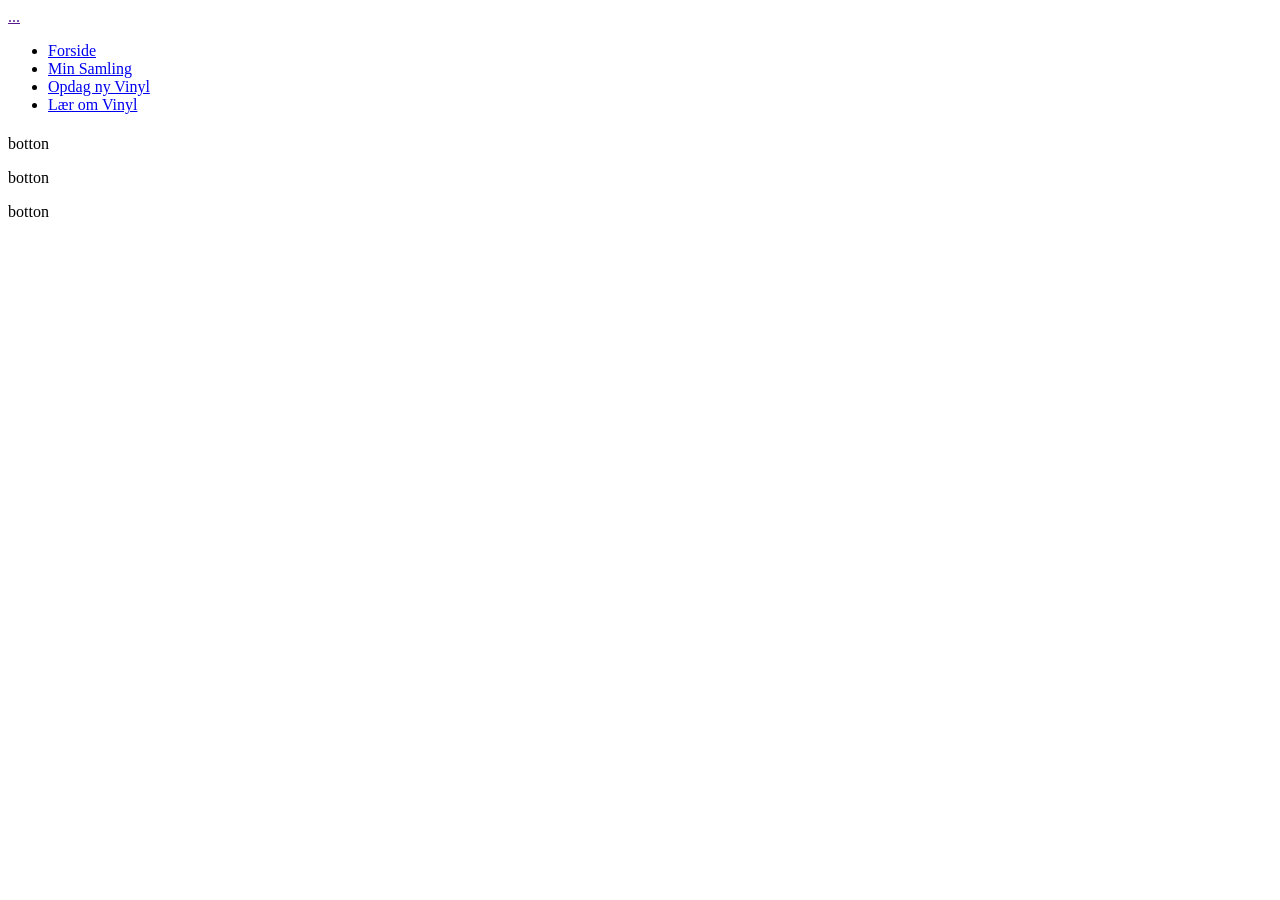
==== min_samling.html @ f33c12c8 "init" ====
<!DOCTYPE html>
<html lang="da">

<head>
    <meta charset="UTF-8">
    <meta name="viewport" content="width=device-width, initial-scale=1.0">
    <meta name="robots" content="noindex">
    <title>Min Samling</title>
    <link rel="stylesheet" href="./css/style.css">
    <link rel="stylesheet" href="./css/layout.css">
</head>

<body>
    <header>
        <div class="logo">
            <a href="">...</a>
        </div>
        <nav>
            <ul class="menu">
                <li><a href="index.html">Forside</a></li>
                <li><a href="min_samling.html">Min Samling</a></li>
                <li><a href="preview_opdagnyvinyl.html">Opdag ny Vinyl</a></li>
                <li><a href="preview_læromvinyl.html">Lær om Vinyl</a></li>
            </ul>
        </nav>
    </header>

    <main>
        <h1></h1>
        <div class="grid_1-1-1">
            <p>botton</p>
            <p>botton</p>
            <p>botton</p>
        </div>
        <div class="grid_1-1-1-1">
            <div></div>
            <div></div>
            <div></div>
            <div></div>
            <div></div>
            <div></div>
            <div></div>
            <div></div>
        </div>
    </main>

    <footer></footer>
</body>

</html>
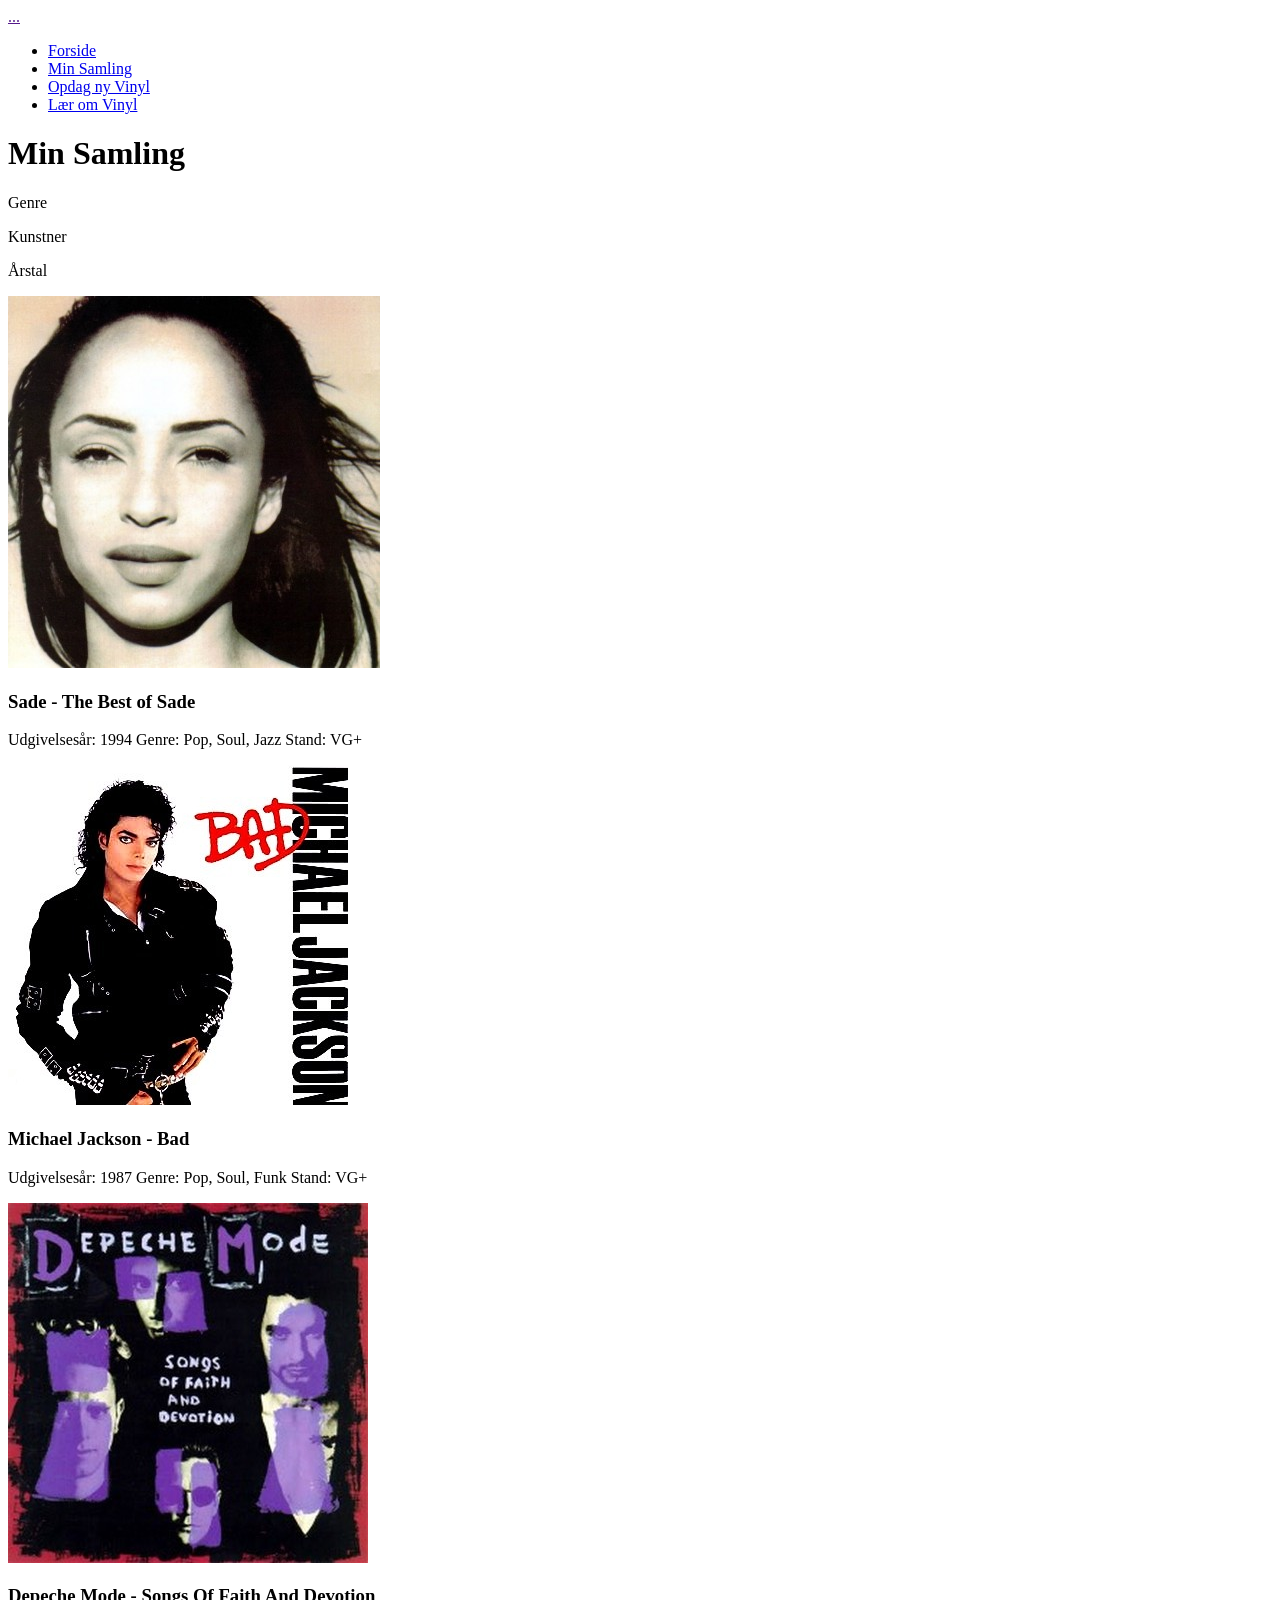
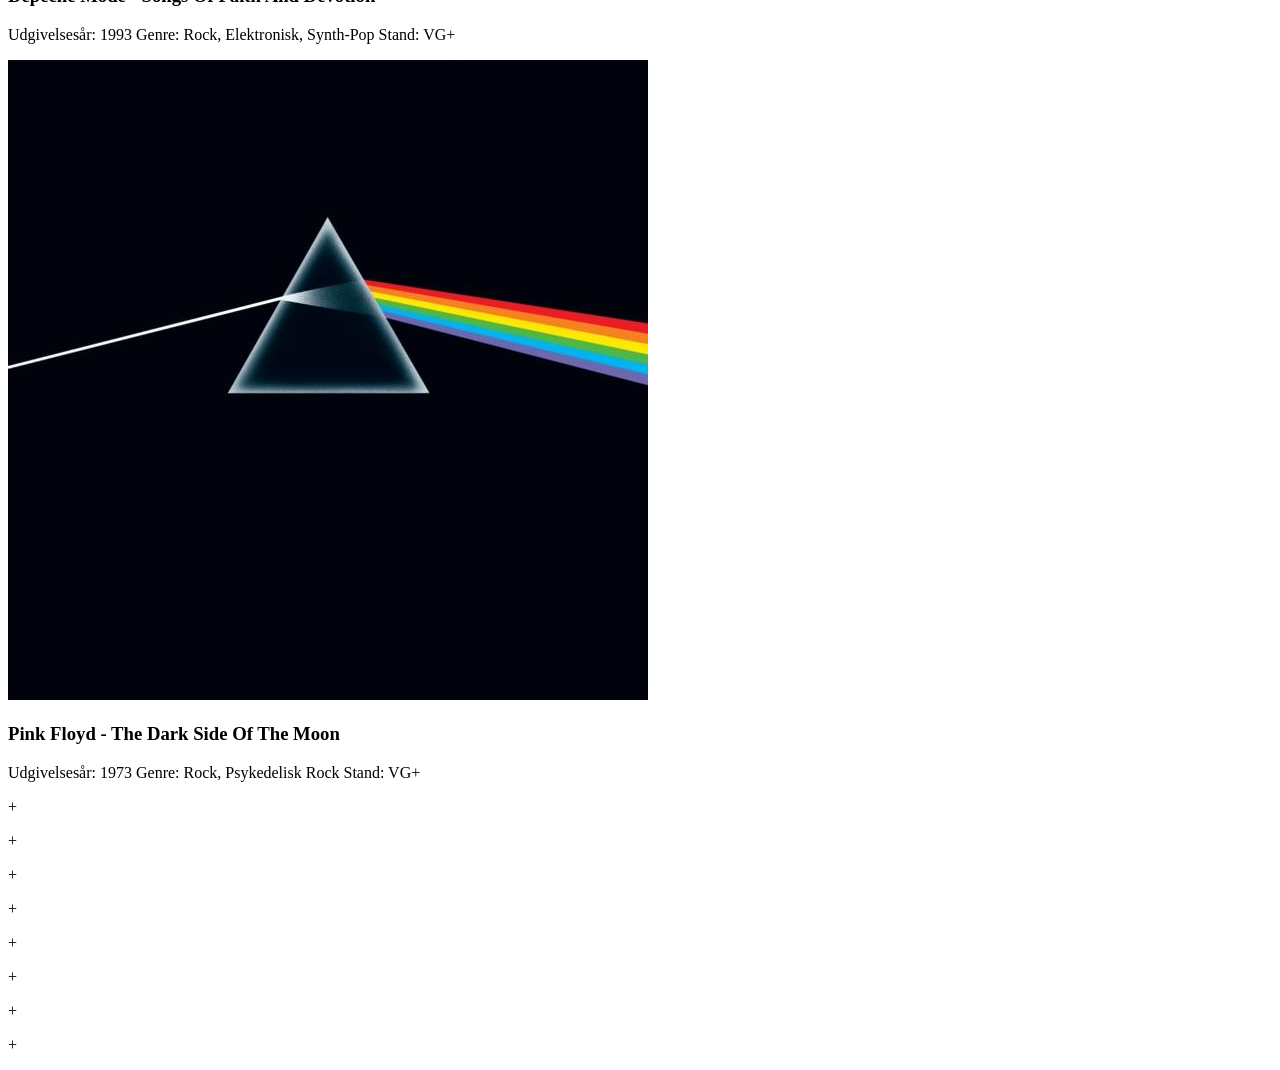
==== commit fe5af800: "indhold done" ====
--- a/min_samling.html
+++ b/min_samling.html
@@ -26,21 +26,65 @@
     </header>
 
     <main>
-        <h1></h1>
+        <h1>Min Samling</h1>
         <div class="grid_1-1-1">
-            <p>botton</p>
-            <p>botton</p>
-            <p>botton</p>
+            <p class="botton">Genre</p>
+            <p class="botton">Kunstner</p>
+            <p class="botton">Årstal</p>
         </div>
         <div class="grid_1-1-1-1">
-            <div></div>
-            <div></div>
-            <div></div>
-            <div></div>
-            <div></div>
-            <div></div>
-            <div></div>
-            <div></div>
+            <div>
+                <img src="./imgs/1658.jpg" alt="sade">
+                <h3>Sade - The Best of Sade</h3>
+                <p>Udgivelsesår: 1994
+                    Genre: Pop, Soul, Jazz
+                    Stand: VG+</p>
+            </div>
+            <div>
+                <img src="./imgs/michaeljacksonbad.jpg" alt="michaeljackson">
+                <h3>Michael Jackson - Bad</h3>
+                <p>Udgivelsesår: 1987
+                    Genre: Pop, Soul, Funk
+                    Stand: VG+</p>
+            </div>
+            <div>
+                <img src="./imgs/6817-depeche-mode-songs-of-faith-and-devotion-LP-1.jpg" alt="depechemode">
+                <h3>Depeche Mode - Songs Of Faith And Devotion</h3>
+                <p>Udgivelsesår: 1993
+                    Genre: Rock, Elektronisk, Synth-Pop
+                    Stand: VG+</p>
+            </div>
+            <div>
+                <img src="./imgs/134180-pink-floyd-dark-side-of-the-moon-LP-64f198fb82963.jpg" alt="pinkfloyd">
+                <h3>Pink Floyd - The Dark Side Of The Moon</h3>
+                <p>Udgivelsesår: 1973
+                    Genre: Rock, Psykedelisk Rock
+                    Stand: VG+</p>
+            </div>
+            <div class="placeholder_cover">
+                <p>+</p>
+            </div>
+            <div class="placeholder_cover">
+                <p>+</p>
+            </div>
+            <div class="placeholder_cover">
+                <p>+</p>
+            </div>
+            <div class="placeholder_cover">
+                <p>+</p>
+            </div>
+            <div class="placeholder_cover">
+                <p>+</p>
+            </div>
+            <div class="placeholder_cover">
+                <p>+</p>
+            </div>
+            <div class="placeholder_cover">
+                <p>+</p>
+            </div>
+            <div class="placeholder_cover">
+                <p>+</p>
+            </div>
         </div>
     </main>
 
--- a/css/style.css
+++ b/css/style.css
@@ -0,0 +1 @@
+/********** Forside **********/
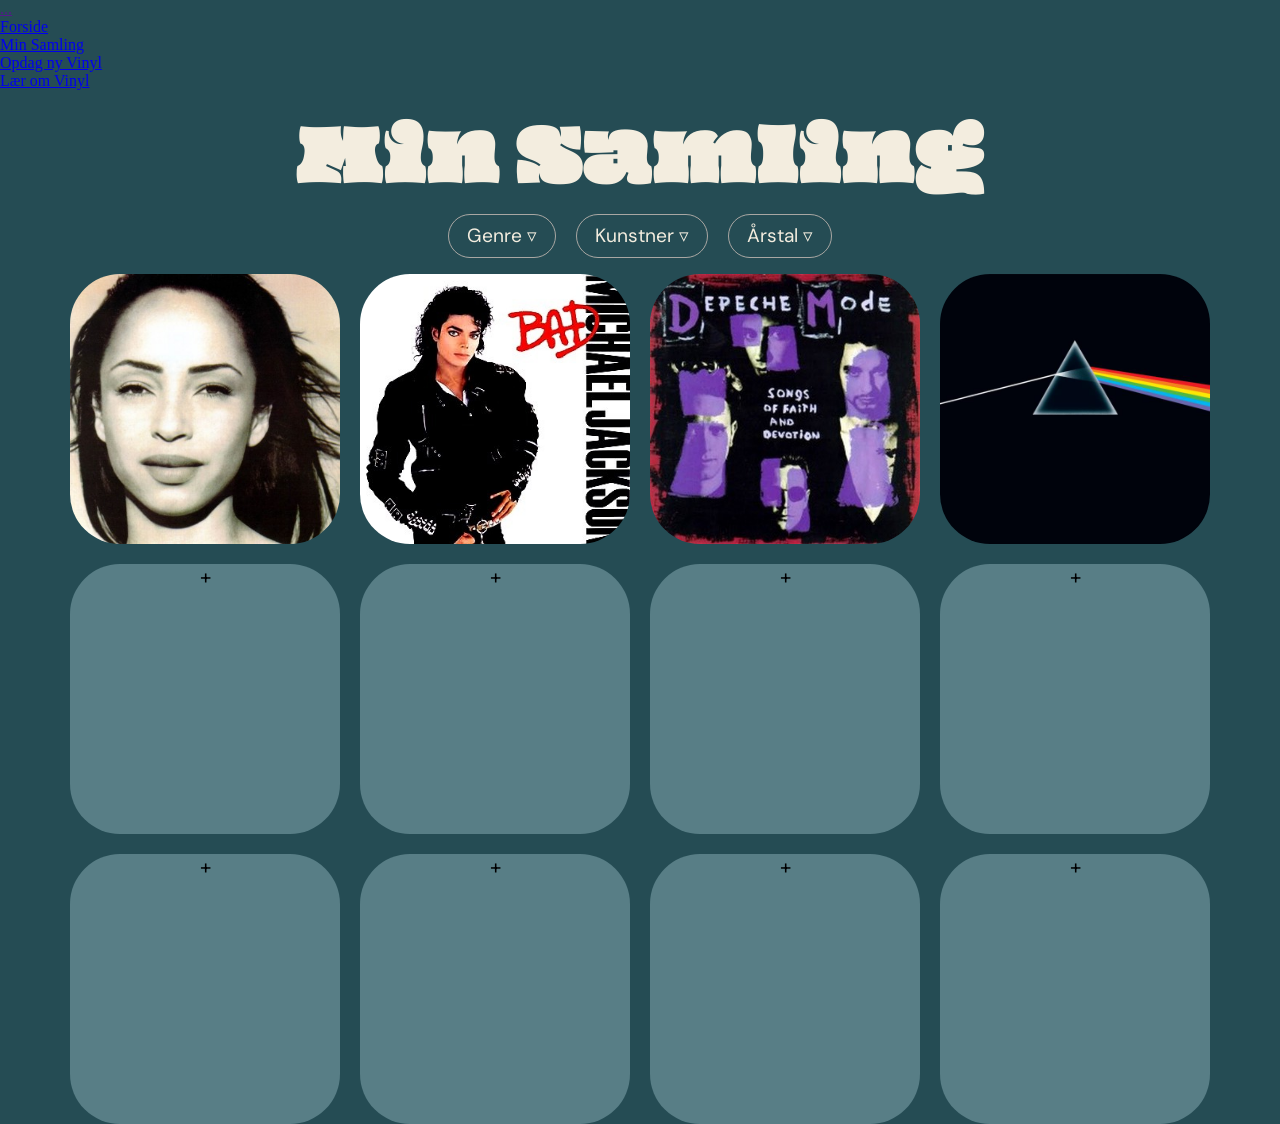
==== commit 35abe802: "style done + html/layout rettelser" ====
--- a/min_samling.html
+++ b/min_samling.html
@@ -5,12 +5,18 @@
     <meta charset="UTF-8">
     <meta name="viewport" content="width=device-width, initial-scale=1.0">
     <meta name="robots" content="noindex">
+    <link rel="preconnect" href="https://fonts.googleapis.com">
+    <link rel="preconnect" href="https://fonts.gstatic.com" crossorigin>
+    <link
+        href="https://fonts.googleapis.com/css2?family=DM+Sans:ital,opsz,wght@0,9..40,100..1000;1,9..40,100..1000&family=DM+Serif+Display:ital@0;1&family=Oi&display=swap"
+        rel="stylesheet">
+    <link rel="icon" href="favicon (1).ico">
     <title>Min Samling</title>
     <link rel="stylesheet" href="./css/style.css">
     <link rel="stylesheet" href="./css/layout.css">
 </head>
 
-<body>
+<body class="body_minsamling">
     <header>
         <div class="logo">
             <a href="">...</a>
@@ -25,41 +31,43 @@
         </nav>
     </header>
 
-    <main>
-        <h1>Min Samling</h1>
+    <main class="main_minsamling">
+        <h1 class="tekst_mørk_bg minsamling_h1">Min Samling</h1>
         <div class="grid_1-1-1">
-            <p class="botton">Genre</p>
-            <p class="botton">Kunstner</p>
-            <p class="botton">Årstal</p>
+            <p class="sotering_button">Genre &#x25BF</p>
+            <p class="sotering_button">Kunstner &#x25BF</p>
+            <p class="sotering_button">Årstal &#x25BF</p>
         </div>
-        <div class="grid_1-1-1-1">
+        <div class="grid_1-1-1-1 album_container">
             <div>
-                <img src="./imgs/1658.jpg" alt="sade">
-                <h3>Sade - The Best of Sade</h3>
+                <img class="cover_billede" src="./imgs/1658.jpg" alt="sade">
+                <!-- <h3>Sade - The Best of Sade</h3>
                 <p>Udgivelsesår: 1994
                     Genre: Pop, Soul, Jazz
-                    Stand: VG+</p>
+                    Stand: VG+</p> -->
             </div>
             <div>
-                <img src="./imgs/michaeljacksonbad.jpg" alt="michaeljackson">
-                <h3>Michael Jackson - Bad</h3>
+                <img class="cover_billede" src="./imgs/michaeljacksonbad.jpg" alt="michaeljackson">
+                <!-- <h3>Michael Jackson - Bad</h3>
                 <p>Udgivelsesår: 1987
                     Genre: Pop, Soul, Funk
-                    Stand: VG+</p>
+                    Stand: VG+</p> -->
             </div>
             <div>
-                <img src="./imgs/6817-depeche-mode-songs-of-faith-and-devotion-LP-1.jpg" alt="depechemode">
-                <h3>Depeche Mode - Songs Of Faith And Devotion</h3>
+                <img class="cover_billede" src="./imgs/6817-depeche-mode-songs-of-faith-and-devotion-LP-1.jpg"
+                    alt="depechemode">
+                <!-- <h3>Depeche Mode - Songs Of Faith And Devotion</h3>
                 <p>Udgivelsesår: 1993
                     Genre: Rock, Elektronisk, Synth-Pop
-                    Stand: VG+</p>
+                    Stand: VG+</p> -->
             </div>
             <div>
-                <img src="./imgs/134180-pink-floyd-dark-side-of-the-moon-LP-64f198fb82963.jpg" alt="pinkfloyd">
-                <h3>Pink Floyd - The Dark Side Of The Moon</h3>
+                <img class="cover_billede" src="./imgs/134180-pink-floyd-dark-side-of-the-moon-LP-64f198fb82963.jpg"
+                    alt="pinkfloyd">
+                <!-- <h3>Pink Floyd - The Dark Side Of The Moon</h3>
                 <p>Udgivelsesår: 1973
                     Genre: Rock, Psykedelisk Rock
-                    Stand: VG+</p>
+                    Stand: VG+</p> -->
             </div>
             <div class="placeholder_cover">
                 <p>+</p>
--- a/css/style.css
+++ b/css/style.css
@@ -1 +1,304 @@
+/********** Reset **********/
+* {
+  margin: 0;
+  padding: 0;
+  box-sizing: border-box;
+}
+
+img {
+  width: 100%;
+  height: auto;
+  display: block;
+  place-self: stretch;
+  object-fit: cover;
+}
+
+/********** Generelt **********/
+body {
+  background-color: #f3eddf;
+  background-image: url(../imgs/papirtekstur.webp);
+  background-blend-mode: lighten;
+}
+
+.tekst_lys_bg {
+  color: #1f1e1e;
+}
+
+.tekst_mørk_bg {
+  color: #f3eddf;
+}
+
+h1 {
+  font-family: "Oi", serif;
+  font-weight: 400;
+  font-style: normal;
+  font-size: 4.5rem;
+  letter-spacing: 3%;
+  line-height: 80px;
+  margin-block: 32px 12px;
+}
+
+h2 {
+  font-family: "DM Serif Display", serif;
+  font-weight: 400;
+  font-style: normal;
+  font-size: 2rem;
+  margin-block: 32px 12px;
+}
+
+h3 {
+  font-family: "DM Serif Display", serif;
+  font-weight: 400;
+  font-style: normal;
+  font-size: 1.4rem;
+  margin-block: 10px 5px;
+}
+
+p {
+  font-family: "DM Sans", sans-serif;
+  font-optical-sizing: auto;
+  font-weight: 400;
+  font-style: normal;
+  font-size: 1.3rem;
+  line-height: 1.6rem;
+  text-wrap: balance;
+  margin-block: 0 16px;
+}
+
 /********** Forside **********/
+.baggrundsbillede_forside {
+  border-bottom-left-radius: 600px;
+  border-bottom-right-radius: 600px;
+  @media (width > 900px) {
+    border-radius: 600px 0 0 600px;
+  }
+}
+
+.index_indhold {
+  padding-inline: 50px 10px;
+  @media (width < 900px) {
+    padding-inline: 50px;
+    text-align: center;
+    text-wrap: balance;
+  }
+}
+
+.forside_h1 {
+  text-wrap: balance;
+  @media (max-width: 1129px) {
+    font-size: 3.5rem;
+    line-height: 60px;
+  }
+}
+
+.h1_andenfont {
+  font-family: "DM Serif Display", serif;
+  font-weight: 400;
+  font-style: italic;
+  font-size: 3.5rem;
+  letter-spacing: normal;
+  line-height: 70px;
+  @media (max-width: 1129px) {
+    font-size: 2.5rem;
+    line-height: 50px;
+  }
+}
+
+.forside_botton {
+  background-color: #e17417;
+  border: none;
+  color: #1f1e1e;
+  padding: 15px 35px;
+  text-align: center;
+  text-decoration: none;
+  display: inline-block;
+  cursor: pointer;
+  border-radius: 35px;
+  font-family: "DM Sans", sans-serif;
+  font-weight: 400;
+  font-style: normal;
+  font-size: 1.2rem;
+}
+
+.forside_p {
+  margin-block: 10px 20px;
+}
+
+/********** Overlay menu **********/
+.baggrundsbillede_menu {
+  border-bottom-left-radius: 600px;
+  border-bottom-right-radius: 600px;
+  @media (width > 900px) {
+    border-radius: 600px 0 0 600px;
+  }
+}
+
+.card_link {
+  background-color: #e17417;
+  border: none;
+  color: #1f1e1e;
+  padding: 40px 30px;
+  text-align: center;
+  text-decoration: none;
+  display: inline-block;
+  cursor: pointer;
+  border-radius: 30%;
+  max-width: 300px;
+}
+
+.menu_overskrift {
+  text-align: center;
+  @media (max-width: 700px) {
+    font-size: 3.5rem;
+  }
+}
+
+.card_container {
+  @media (width < 900px) {
+    margin-block: 10px 150px;
+  }
+}
+
+.menu_indhold {
+  padding-inline: 100px;
+  @media (width > 900px) {
+    display: grid;
+    align-items: center;
+  }
+}
+
+.card_link h2 {
+  margin-block-start: 0;
+}
+
+/********** Preview "Min Samling" **********/
+.bgb_presamling1 {
+  filter: brightness(50%);
+  border-bottom-left-radius: 600px;
+  border-bottom-right-radius: 600px;
+  @media (width > 900px) {
+    border-radius: 600px 0 0 600px;
+    z-index: 1;
+  }
+}
+
+.bgb_presamling2 {
+  border-bottom-left-radius: 600px;
+  border-bottom-right-radius: 600px;
+  @media (width > 900px) {
+    border-radius: 600px 0 0 600px;
+    z-index: 10;
+  }
+}
+
+.presamling_indhold {
+  z-index: 20;
+  padding-inline: 80px;
+  padding-block: 20px 160px;
+  text-align: center;
+  @media (width > 900px) {
+    padding-block: 0;
+  }
+}
+
+.cover {
+  border-radius: 25%;
+}
+
+.minsamling_botton {
+  background-color: #e17417;
+  color: #1f1e1e;
+  cursor: pointer;
+  border: none;
+  border-radius: 35px;
+  width: fit-content;
+  align-self: center;
+  padding: 15px 35px;
+  display: block;
+  margin: 0 auto;
+  text-decoration: none;
+  text-align: center;
+  font-family: "DM Sans", sans-serif;
+  font-weight: 400;
+  font-style: normal;
+  font-size: 1.2rem;
+}
+
+.cover_container {
+  margin-block: 20px;
+}
+
+/********** Min Samling **********/
+.body_minsamling {
+  background-color: #254c54;
+  background-image: none;
+}
+
+.minsamling_h1 {
+  text-align: center;
+  @media (width < 530px) {
+    font-size: 3.5rem;
+  }
+  @media (width < 450px) {
+    font-size: 3rem;
+  }
+}
+
+.sotering_button {
+  background-color: none;
+  color: #f3eddf;
+  cursor: pointer;
+  border: #a9a7a3 solid 1px;
+  border-radius: 35px;
+  width: fit-content;
+  align-self: center;
+  padding: 8px 18px;
+  display: block;
+  text-align: center;
+  font-family: "DM Sans", sans-serif;
+  font-weight: 400;
+  font-style: normal;
+  font-size: 1.2rem;
+}
+
+.album_container {
+  text-align: center;
+}
+
+.cover_billede {
+  border-radius: 50px;
+}
+
+.placeholder_cover {
+  width: 100%;
+  aspect-ratio: 1;
+  background-color: #587e86;
+  border-radius: 50px;
+}
+
+/********** Preview "Opdag ny Vinyl" og "Lær om Vinyl" **********/
+.bgb1_pre {
+  filter: brightness(50%);
+  z-index: 1;
+  border-bottom-left-radius: 600px;
+  border-bottom-right-radius: 600px;
+  @media (width > 900px) {
+    border-radius: 600px 0 0 600px;
+  }
+}
+
+.bgb2_pre {
+  border-bottom-left-radius: 600px;
+  border-bottom-right-radius: 600px;
+  z-index: 10;
+  @media (width > 900px) {
+    border-radius: 600px 0 0 600px;
+  }
+}
+
+.pre_overskrift {
+  z-index: 20;
+  padding-inline: 60px 60px;
+  text-align: center;
+  align-self: center;
+}
--- a/css/layout.css
+++ b/css/layout.css
@@ -0,0 +1,191 @@
+/********** Forside **********/
+.grid_5-4 {
+  @media (width > 900px) {
+    display: grid;
+    grid-template-columns: 1fr 1fr;
+    gap: 10px;
+    min-height: 100vh;
+  }
+}
+
+.baggrundsbillede_forside {
+  @media (width > 900px) {
+    grid-column: 2/3;
+    grid-row: 1/2;
+  }
+}
+
+.index_indhold {
+  @media (width > 900px) {
+    grid-column: 1/2;
+    grid-row: 1/2;
+    display: flex;
+    flex-direction: column;
+    justify-content: center;
+    align-items: flex-start;
+  }
+}
+
+/********** Overlay menu **********/
+.grid_menu {
+  display: grid;
+  grid-template-columns: 1fr;
+  grid-template-rows: 7fr 1fr;
+  @media (width > 900px) {
+    grid-template-columns: 1fr 20fr;
+  }
+}
+
+.baggrundsbillede_menu {
+  filter: brightness(50%);
+  grid-column: 1/2;
+  grid-row: 1/2;
+  z-index: 1;
+  @media (width > 900px) {
+    grid-column: 2/3;
+  }
+}
+
+.menu_indhold {
+  grid-column: 1/2;
+  grid-row: 1/2;
+  z-index: 10;
+  @media (width > 900px) {
+    grid-column: 2/3;
+    display: flex;
+    flex-direction: column;
+    justify-content: center;
+  }
+}
+
+.card_container {
+  display: grid;
+  gap: 20px;
+  justify-items: center;
+  @media (width > 900px) {
+    grid-template-columns: repeat(3, 1fr);
+  }
+}
+
+/********** Preview "Min Samling" **********/
+.grid_minsamling_1-7-20,
+.grid_mobilpresamling {
+  display: grid;
+  grid-template-columns: 1fr;
+  grid-template-rows: 6fr 1.5fr 0.5fr;
+  @media (width > 900px) {
+    grid-template-columns: 1fr 7fr 20fr;
+    grid-template-rows: 1fr auto 1fr;
+    gap: 10px;
+  }
+}
+
+.bgb_presamling1 {
+  grid-column: 1/2;
+  grid-row: 1/3;
+  z-index: 1;
+  @media (width > 900px) {
+    grid-column: 2/4;
+    grid-row: 1/5;
+  }
+}
+
+.bgb_presamling2 {
+  grid-column: 1/2;
+  grid-row: 1/2;
+  z-index: 10;
+  @media (width > 900px) {
+    grid-column: 3/4;
+    grid-row: 1/5;
+  }
+}
+
+.presamling_indhold {
+  grid-column: 1/2;
+  grid-row: 1/2;
+  z-index: 20;
+  @media (width > 900px) {
+    grid-column: 3/4;
+    grid-row: 2/3;
+  }
+}
+
+.cover_container {
+  display: grid;
+  grid-template-columns: 1fr 1fr;
+  gap: 20px;
+  @media (width > 900px) {
+    grid-template-columns: repeat(4, 1fr);
+    gap: 20px;
+    grid-column: 3/4;
+    grid-row: 3/4;
+  }
+}
+
+/********** Min Samling **********/
+.main_minsamling {
+  max-width: 1200px;
+  margin-inline: auto;
+  padding-inline: 30px;
+}
+
+.grid_1-1-1 {
+  width: 100%;
+  display: grid;
+  grid-template-columns: repeat(3, max-content);
+  justify-content: center;
+  gap: 20px;
+}
+
+.grid_1-1-1-1 {
+  display: grid;
+  grid-template-columns: 1fr 1fr;
+  gap: 20px;
+  @media (width > 900px) {
+    grid-template-columns: repeat(4, 1fr);
+    justify-content: center;
+    gap: 20px;
+  }
+}
+
+/********** Preview "Opdag ny Vinyl" og "Lær om Vinyl" **********/
+.grid_1-7-20 {
+  display: grid;
+  grid-template-columns: 1fr;
+  grid-template-rows: 6fr 1.5fr 0.5fr;
+  @media (width > 900px) {
+    grid-template-columns: 1fr 7fr 20fr;
+    grid-template-rows: 1fr auto 1fr;
+    gap: 10px;
+  }
+}
+
+.bgb1_pre {
+  grid-column: 1/2;
+  grid-row: 1/3;
+  z-index: 1;
+  @media (width > 900px) {
+    grid-column: 2/4;
+    grid-row: 1/6;
+  }
+}
+
+.bgb2_pre {
+  grid-column: 1/2;
+  grid-row: 1/2;
+  z-index: 10;
+  @media (width > 900px) {
+    grid-column: 3/4;
+    grid-row: 1/6;
+  }
+}
+
+.pre_overskrift {
+  grid-column: 1/2;
+  grid-row: 1/2;
+  z-index: 20;
+  @media (width > 900px) {
+    grid-column: 3/4;
+    grid-row: 2/3;
+  }
+}
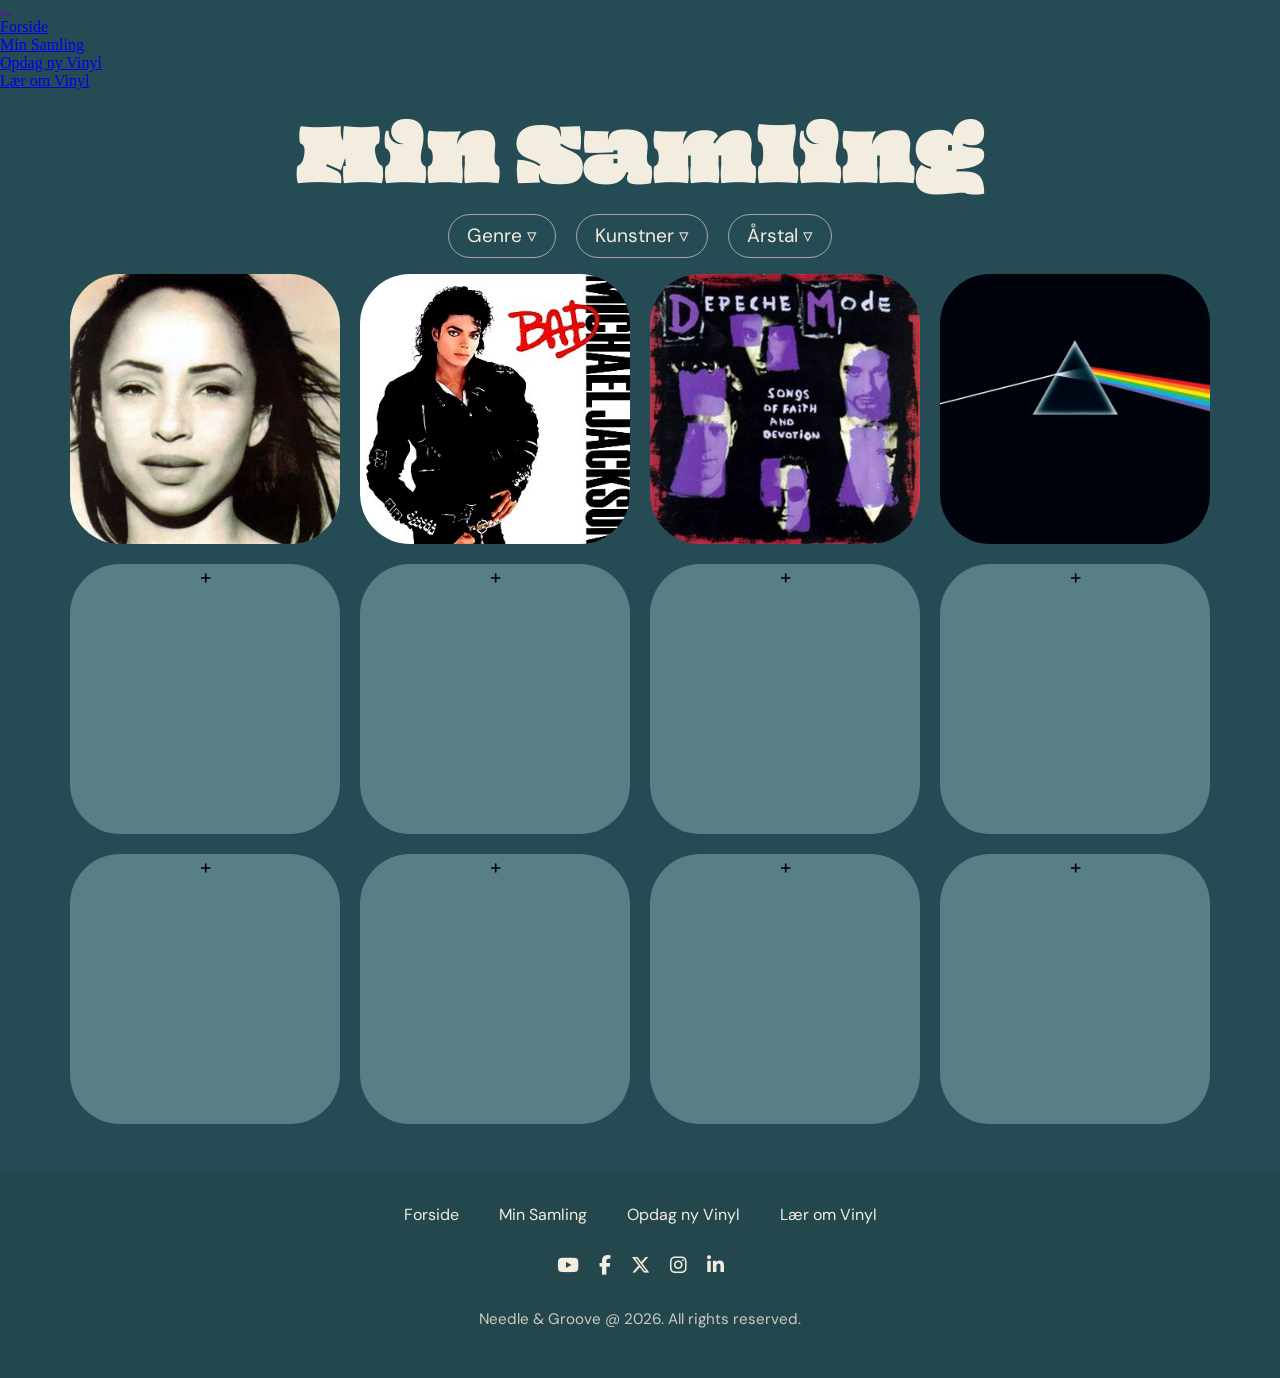
==== commit 7fe1f1cf: "footer done + rettelser" ====
--- a/min_samling.html
+++ b/min_samling.html
@@ -11,6 +11,7 @@
         href="https://fonts.googleapis.com/css2?family=DM+Sans:ital,opsz,wght@0,9..40,100..1000;1,9..40,100..1000&family=DM+Serif+Display:ital@0;1&family=Oi&display=swap"
         rel="stylesheet">
     <link rel="icon" href="favicon (1).ico">
+    <link rel="stylesheet" href="https://cdnjs.cloudflare.com/ajax/libs/font-awesome/6.5.1/css/all.min.css">
     <title>Min Samling</title>
     <link rel="stylesheet" href="./css/style.css">
     <link rel="stylesheet" href="./css/layout.css">
@@ -96,7 +97,24 @@
         </div>
     </main>
 
-    <footer></footer>
+    <footer>
+        <div class="footer_container">
+            <nav class="footer_nav">
+                <a href="index.html">Forside</a>
+                <a href="min_samling.html">Min Samling</a>
+                <a href="preview_opdagnyvinyl.html">Opdag ny Vinyl</a>
+                <a href="preview_læromvinyl.html">Lær om Vinyl</a>
+            </nav>
+            <div class="footer_socials">
+                <a href="#" aria-label="YouTube"><i class="fa-brands fa-youtube"></i></a>
+                <a href="#" aria-label="Facebook"><i class="fa-brands fa-facebook-f"></i></a>
+                <a href="#" aria-label="Twitter"><i class="fa-brands fa-x-twitter"></i></a>
+                <a href="#" aria-label="Instagram"><i class="fa-brands fa-instagram"></i></a>
+                <a href="#" aria-label="LinkedIn"><i class="fa-brands fa-linkedin-in"></i></a>
+            </div>
+            <p class="footer_copyright">Needle & Groove @ 2026. All rights reserved.</p>
+        </div>
+    </footer>
 </body>
 
 </html>
--- a/css/style.css
+++ b/css/style.css
@@ -78,6 +78,7 @@
   padding-inline: 50px 10px;
   @media (width < 900px) {
     padding-inline: 50px;
+    padding-bottom: 50px;
     text-align: center;
     text-wrap: balance;
   }
@@ -88,6 +89,9 @@
   @media (max-width: 1129px) {
     font-size: 3.5rem;
     line-height: 60px;
+  }
+  @media (width < 530px) {
+    font-size: 3rem;
   }
 }
 
@@ -148,8 +152,11 @@
 
 .menu_overskrift {
   text-align: center;
-  @media (max-width: 700px) {
-    font-size: 3.5rem;
+  @media (width < 810px) {
+    font-size: 3.5rem;
+  }
+  @media (width < 530px) {
+    font-size: 3rem;
   }
 }
 
@@ -160,8 +167,9 @@
 }
 
 .menu_indhold {
-  padding-inline: 100px;
-  @media (width > 900px) {
+  padding-inline: 20px;
+  @media (width > 900px) {
+    padding-inline: 100px;
     display: grid;
     align-items: center;
   }
@@ -193,11 +201,21 @@
 
 .presamling_indhold {
   z-index: 20;
-  padding-inline: 80px;
+  padding-inline: 20px;
   padding-block: 20px 160px;
   text-align: center;
   @media (width > 900px) {
+    padding-inline: 80px;
     padding-block: 0;
+  }
+}
+
+.preminsamling_overskrift {
+  @media (width < 660px) {
+    font-size: 3.5rem;
+  }
+  @media (width < 530px) {
+    font-size: 3rem;
   }
 }
 
@@ -263,6 +281,7 @@
 
 .album_container {
   text-align: center;
+  padding-bottom: 50px;
 }
 
 .cover_billede {
@@ -301,4 +320,52 @@
   padding-inline: 60px 60px;
   text-align: center;
   align-self: center;
-}
+  @media (width < 660px) {
+    font-size: 3.5rem;
+  }
+  @media (width < 530px) {
+    font-size: 3rem;
+  }
+}
+
+/********** Footer **********/
+footer {
+  background-color: #24474e;
+  color: #f3eddf;
+  padding: 30px 40px;
+}
+
+.footer_nav a {
+  color: #f3eddf;
+  font-family: "DM Sans", sans-serif;
+  font-weight: 400;
+  font-style: normal;
+  font-size: 1rem;
+  text-decoration: none;
+  transition: color 0.3s;
+  text-align: center;
+  &:hover {
+    color: #e17417;
+  }
+}
+
+.footer_socials a {
+  color: #f3eddf;
+  font-size: 1.2rem;
+  text-decoration: none;
+  transition: color 0.3s;
+  text-align: end;
+  &:hover {
+    color: #e17417;
+  }
+}
+
+.footer_copyright {
+  color: #f3eddf;
+  opacity: 0.8;
+  font-family: "DM Sans", sans-serif;
+  font-weight: 400;
+  font-style: normal;
+  font-size: 0.95rem;
+  text-align: center;
+}
--- a/css/layout.css
+++ b/css/layout.css
@@ -30,7 +30,7 @@
 .grid_menu {
   display: grid;
   grid-template-columns: 1fr;
-  grid-template-rows: 7fr 1fr;
+  grid-template-rows: 7fr 0.5fr;
   @media (width > 900px) {
     grid-template-columns: 1fr 20fr;
   }
@@ -189,3 +189,31 @@
     grid-row: 2/3;
   }
 }
+
+/********** Footer **********/
+.footer_container {
+  display: flex;
+  flex-direction: column;
+  align-items: center;
+  gap: 30px;
+  max-width: 1200px;
+  margin-inline: auto;
+}
+
+.footer_nav {
+  display: grid;
+  grid-template-columns: 1fr 1fr;
+  justify-items: center;
+  gap: 16px 24px;
+  @media (width > 900px) {
+    display: flex;
+    justify-content: center;
+    gap: 40px;
+  }
+}
+
+.footer_socials {
+  display: flex;
+  justify-content: center;
+  gap: 20px;
+}
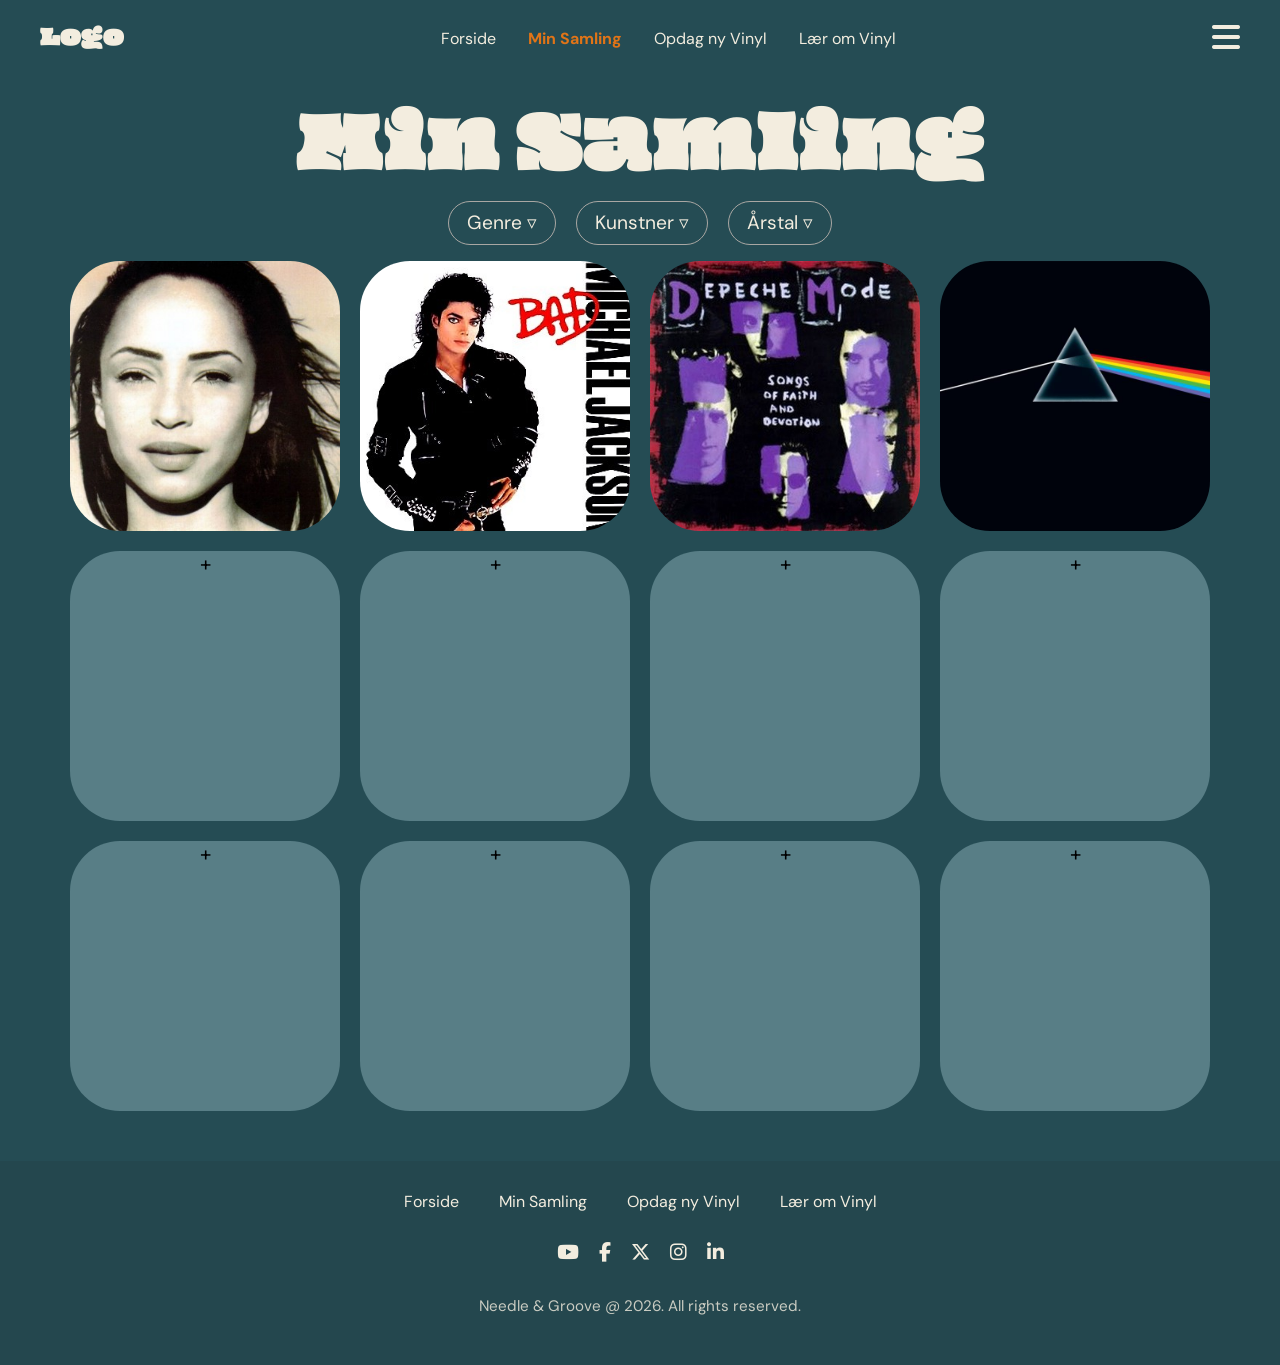
==== commit 46af9840: "menu desktop done" ====
--- a/min_samling.html
+++ b/min_samling.html
@@ -18,18 +18,17 @@
 </head>
 
 <body class="body_minsamling">
-    <header>
-        <div class="logo">
-            <a href="">...</a>
-        </div>
+    <header class="minsamling_header">
+        <a class="logo_lys" href="index.html">Logo</a>
         <nav>
-            <ul class="menu">
-                <li><a href="index.html">Forside</a></li>
-                <li><a href="min_samling.html">Min Samling</a></li>
-                <li><a href="preview_opdagnyvinyl.html">Opdag ny Vinyl</a></li>
-                <li><a href="preview_læromvinyl.html">Lær om Vinyl</a></li>
-            </ul>
+            <a href="index.html">Forside</a>
+            <a class="fremhæv" href="min_samling.html">Min Samling</a>
+            <a href="preview_opdagnyvinyl.html">Opdag ny Vinyl</a>
+            <a href="preview_læromvinyl.html">Lær om Vinyl</a>
         </nav>
+        <a class="menu_btn" href="overlay_menu.html" aria-label="åben menu">
+            <i class="fa-solid fa-bars"></i>
+        </a>
     </header>
 
     <main class="main_minsamling">
--- a/css/style.css
+++ b/css/style.css
@@ -328,6 +328,55 @@
   }
 }
 
+/********** Menu **********/
+nav a {
+  color: #f3eddf;
+  text-decoration: none;
+  font-family: "DM Sans", sans-serif;
+  font-weight: 400;
+  font-style: normal;
+  font-size: 1rem;
+  transition: color 0.3s;
+  &:hover {
+    color: #e17417;
+  }
+}
+
+.logo {
+  color: #1f1e1e;
+  text-decoration: none;
+  font-family: "Oi", serif;
+  font-weight: 400;
+  font-style: normal;
+  font-size: 1.4rem;
+}
+
+.logo_lys {
+  color: #f3eddf;
+  text-decoration: none;
+  font-family: "Oi", serif;
+  font-weight: 400;
+  font-style: normal;
+  font-size: 1.4rem;
+}
+
+.close_btn {
+  color: #f3eddf;
+  font-size: 2.5rem;
+  cursor: pointer;
+}
+
+.menu_btn {
+  color: #f3eddf;
+  font-size: 2rem;
+  cursor: pointer;
+}
+
+.fremhæv {
+  color: #e17417;
+  font-weight: 700;
+}
+
 /********** Footer **********/
 footer {
   background-color: #24474e;
--- a/css/layout.css
+++ b/css/layout.css
@@ -39,7 +39,7 @@
 .baggrundsbillede_menu {
   filter: brightness(50%);
   grid-column: 1/2;
-  grid-row: 1/2;
+  grid-row: 1/3;
   z-index: 1;
   @media (width > 900px) {
     grid-column: 2/3;
@@ -190,6 +190,36 @@
   }
 }
 
+/********** Menu **********/
+header {
+  display: flex;
+  justify-content: space-between;
+  align-items: center;
+  padding: 20px 40px;
+  position: absolute;
+  top: 0;
+  left: 0;
+  width: 100%;
+  z-index: 100;
+}
+
+.minsamling_header {
+  display: flex;
+  justify-content: space-between;
+  align-items: center;
+  padding: 20px 40px;
+  position: relative;
+  top: 0;
+  left: 0;
+  width: 100%;
+  z-index: 100;
+}
+
+nav {
+  display: flex;
+  gap: 32px;
+}
+
 /********** Footer **********/
 .footer_container {
   display: flex;
